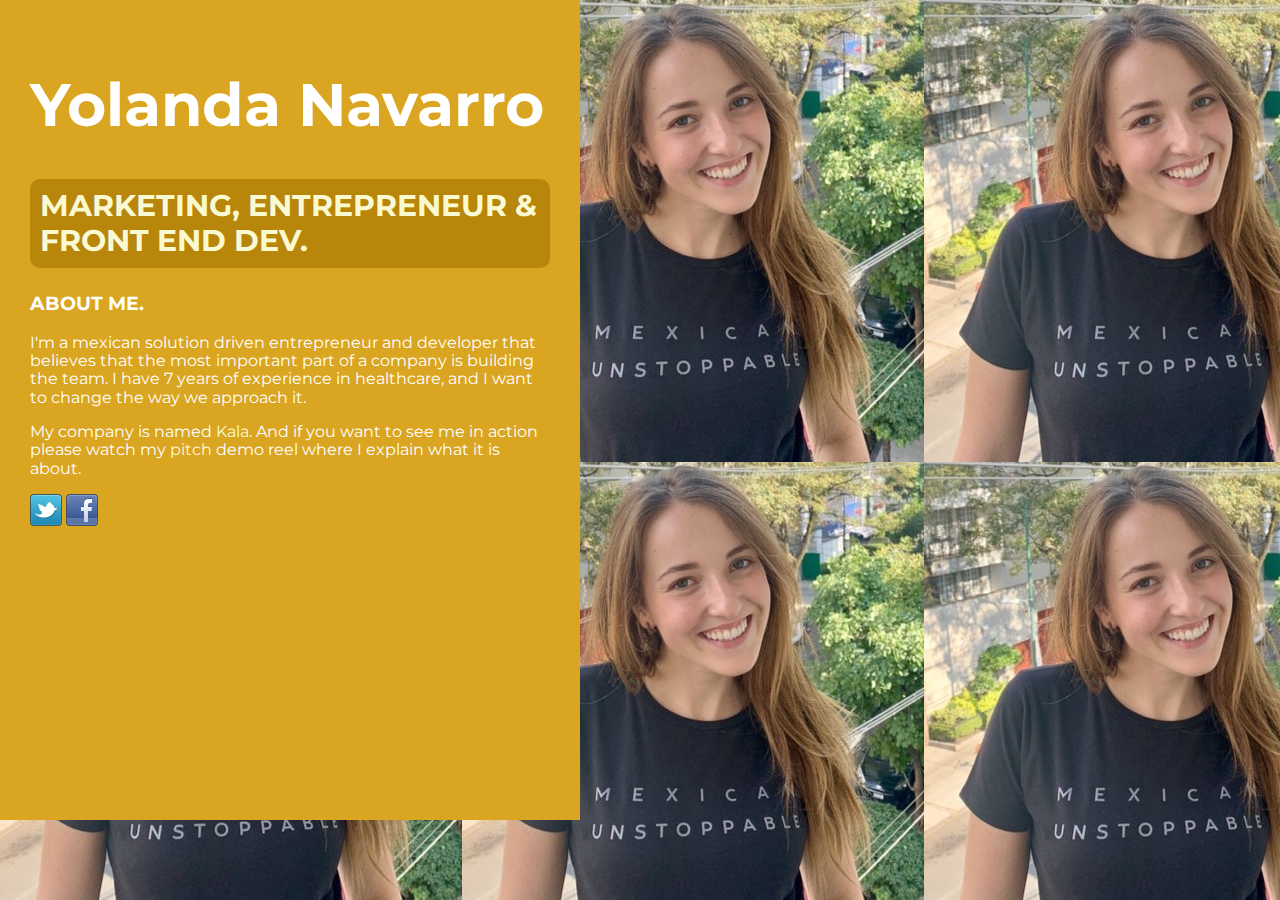
==== index.html @ a446184e "cambio de nombre al documento" ====
<!DOCTYPE html>
<html lang="en">
<head>
    	<meta charset="utf-8">
    	<meta name="keywords" content="cookies, c, monster, Sesame Street">
    	<meta name="description" content="I love cookies big and small, I love cookies I love them all.">

		<title>Yolanda CV</title>

		<link rel="stylesheet" href="css/normalize.css">
		<link rel="stylesheet" href="css/styley.css">


<style type="text/css">


</style>


</head>


<body>
	<div id="container">
	<h1>Yolanda Navarro </h1>
	<h2>MARKETING, ENTREPRENEUR & FRONT END DEV.</h2>

	<h3>ABOUT ME.</h3>

	<p>I'm a mexican solution driven entrepreneur and developer that believes that the most important part of a company is building the team. I have 7 years of experience in healthcare, and I want to change the way we approach it.</p>

	<p>My company is named <a href="https://www.kalaclub.mx//" target="blank">Kala</a>. And if you want to see me in action please watch my <a href="https://www.youtube.com/channel/UCqvP89EJUXcAK4pBk0q8Ztw/featured" target="blank">pitch</a> demo reel where I explain what it is about.</p>

	<a href="https://twitter.com/#!/yolisnp" target="blank">
		<img src="images/social-twitter.png" alt="twitter" ></a>


	<a href="https://www.facebook.com/kalaclubmx/" target="blank">
		<img src="images/social-facebook.png" alt="facebook"></a>

<iframe width="460" height="215" src="https://www.youtube.com/embed/twsyM7TtLoc" title="YouTube video player" frameborder="0" allow="accelerometer; autoplay; clipboard-write; encrypted-media; gyroscope; picture-in-picture" allowfullscreen></iframe>
	
		

	<!-- END HERE --> 
	</div><!-- #container --> 
</body>
</html>
---- css/styley.css ----
/* 

Project Name: Cookie Monster 
Client: Cookie Monster
Author: Chris Castiglione | www.twitter.com/castig | www.castig.org 
Developed @ One Month in NYC 

*/
@import url('https://fonts.googleapis.com/css2?family=Montserrat:wght@300&display=swap');

body {
	background: url('../images/yoli.jpg');
	/* the follow is the code to have the image display as a full page */
	
	font-family: 'Montserrat' ,sans-serif;

}



#container 
{
	background-color: goldenrod;
	color: white;
	width: 520px;
	padding: 30px;
	border: 10px;
	
 
}
h1
{
	font-size: 60px;
	font-style: bold;

}

h2
{
	font-size: 30px;
	color: lightgoldenrodyellow;
	background: darkgoldenrod;
	border-image-outset: 1px;
	padding: 10px;
	border-radius: 10px;
 
}

a
{
	
	color: lightgoldenrodyellow;
	text-decoration: blink;

}
iframe {
	padding: 20px;
}
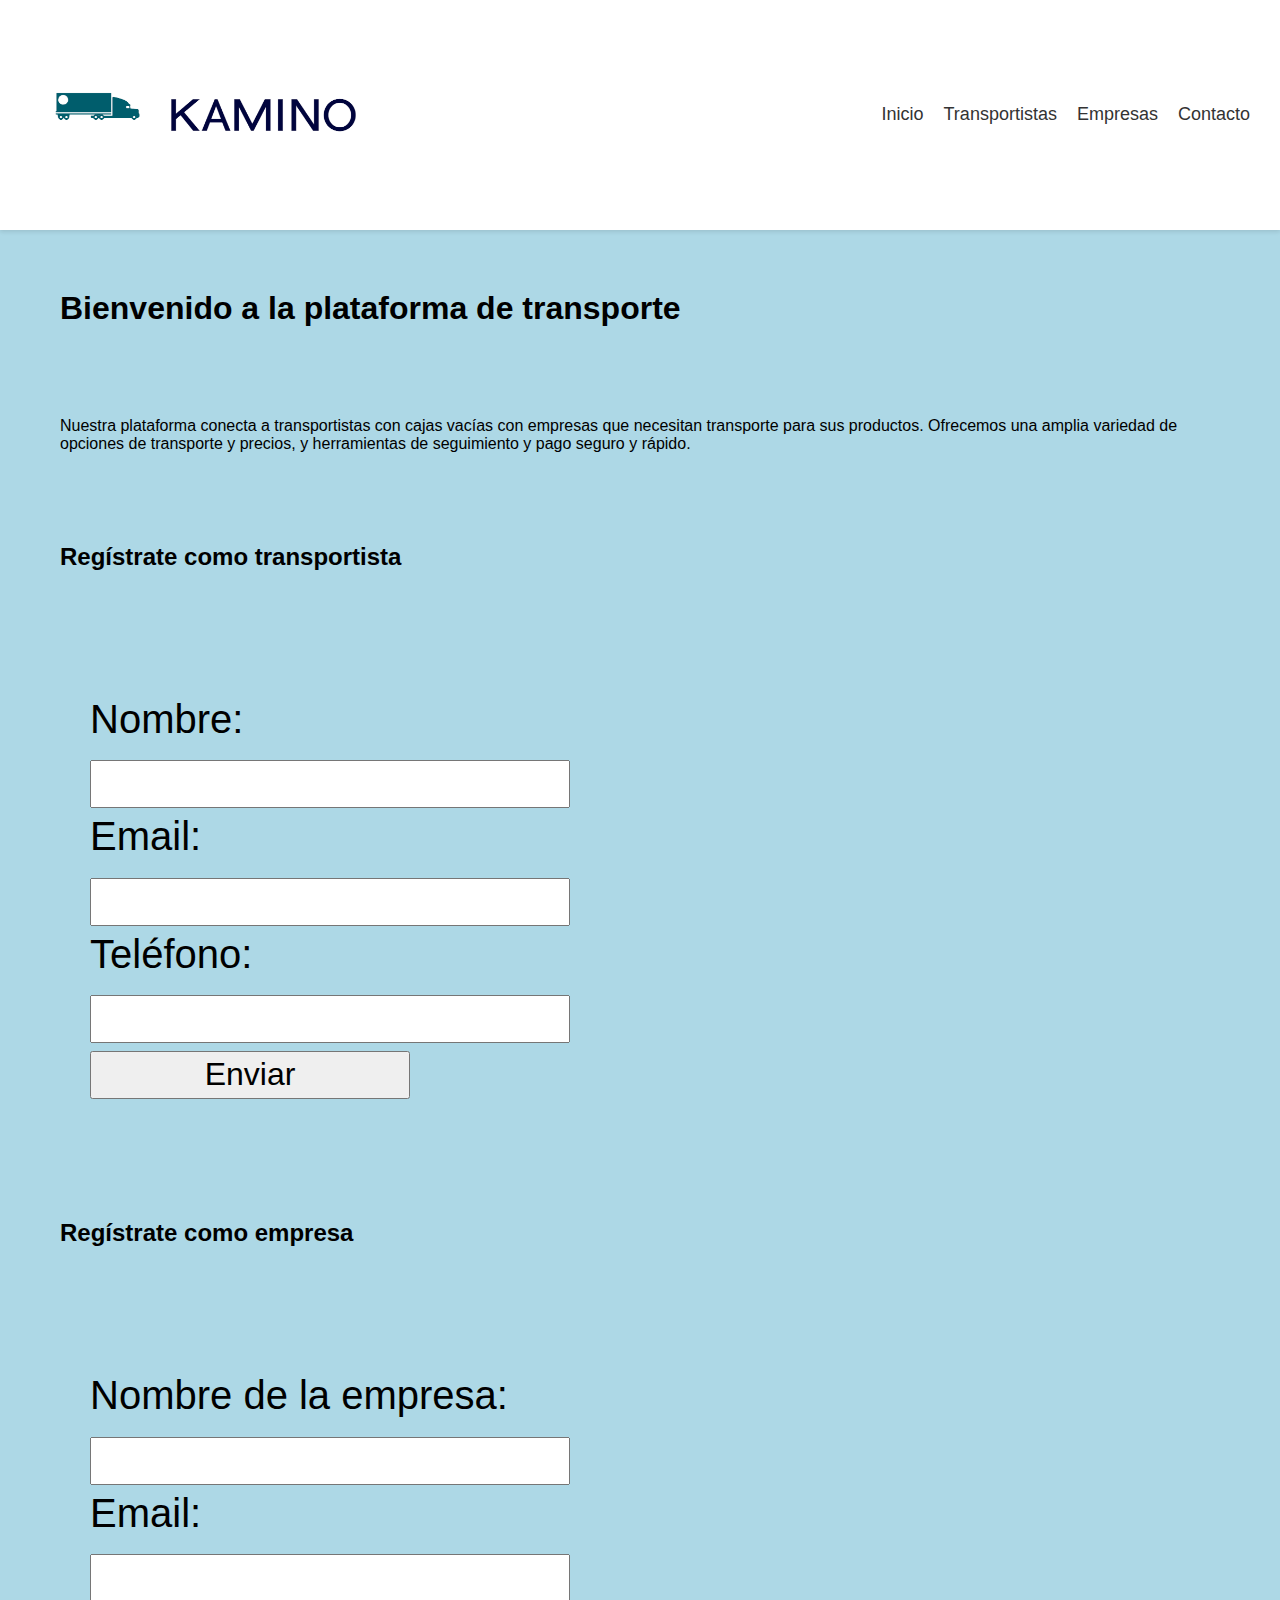
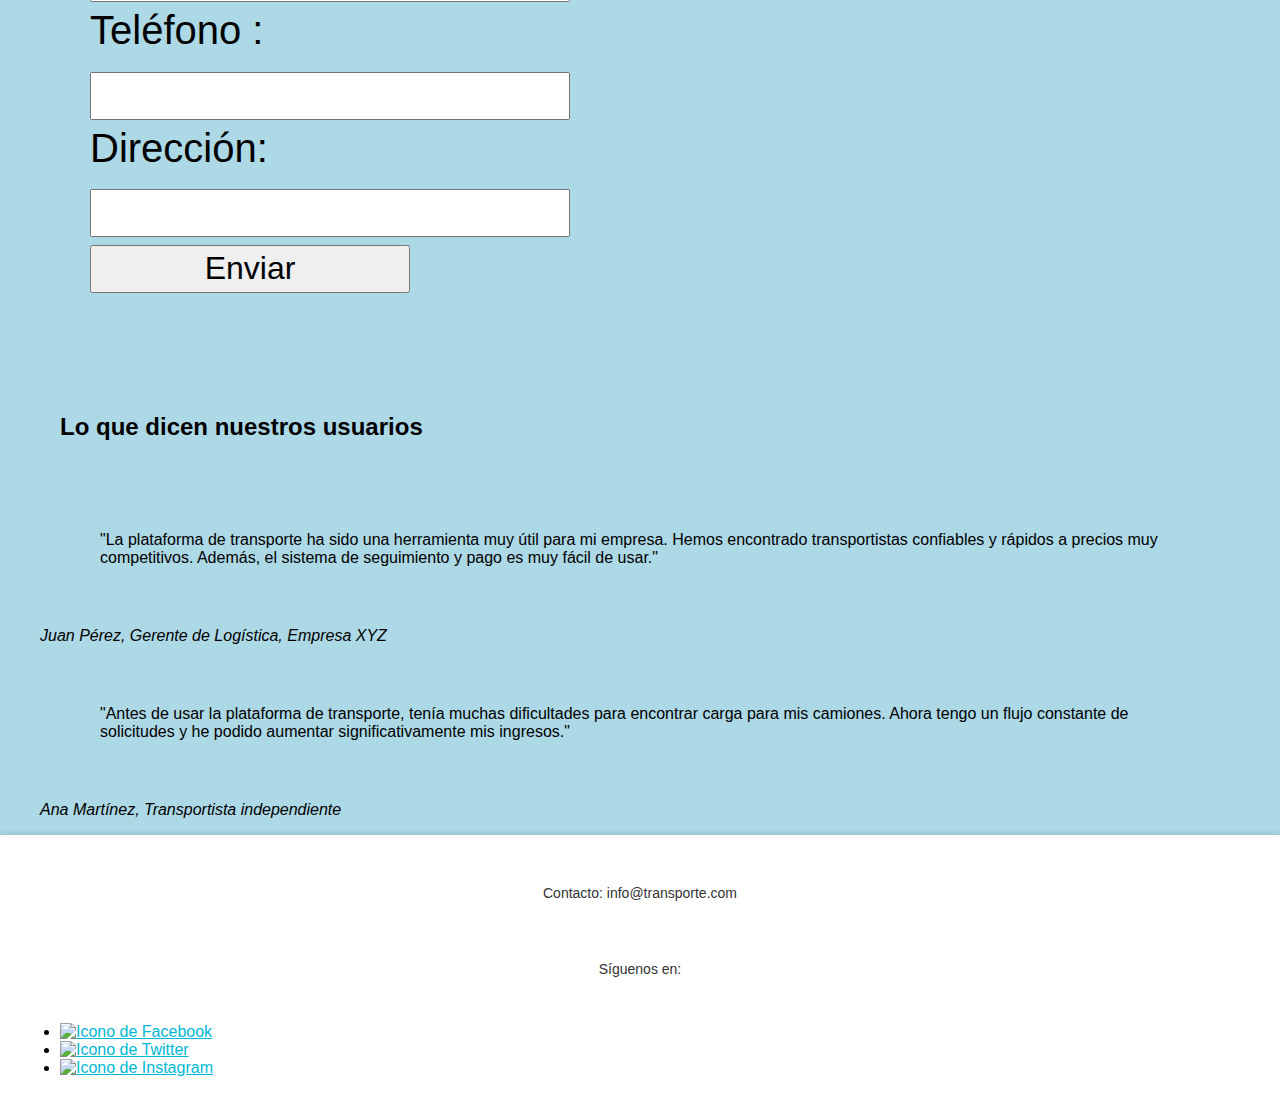
==== commit c6d764c1: "cambio a kamino" ====
--- a/index.html
+++ b/index.html
@@ -1,52 +1,223 @@
 <!DOCTYPE html>
-<html lang="en">
+<html>
 <head>
-    	<meta charset="utf-8">
-    	<meta name="keywords" content="cookies, c, monster, Sesame Street">
-    	<meta name="description" content="I love cookies big and small, I love cookies I love them all.">
-
-		<title>Yolanda CV</title>
-
-		<link rel="stylesheet" href="css/normalize.css">
-		<link rel="stylesheet" href="css/styley.css">
-
-
-<style type="text/css">
-
-
-</style>
+  <title>Plataforma de transporte</title>
+  <style type="text/css">
+    * {
+  box-sizing: border-box;
+}
+
+body {
+  font-family: Verdana, Geneva, sans-serif;
+  margin: 0;
+  background-color: lightblue;
+}
+
+header {
+  display: flex;
+  align-items: center;
+  justify-content: space-between;
+  padding: 20px;
+  background-color: white;
+  box-shadow: 0 2px 4px rgba(0, 0, 0, 0.1);
+}
+
+header h1 {
+  margin: 0;
+  font-size: 24px;
+  color: #00b8d4;
+  font-size: 2rem;
+}
+
+header nav {
+  display: flex;
+}
+
+header nav ul {
+  list-style: none;
+  margin: 0;
+  padding: 0;
+  display: flex;
+
+}
+
+header nav li {
+  margin: 0 10px;
+}
+
+header nav a {
+  text-decoration: none;
+  color: #333;
+  font-size: 18px;
+}
+
+header nav a:hover {
+  color: #00b8d4;
+}
+
+main {
+  display: flex;
+  flex-direction: column;
+  align-items: center;
+  padding: 20px;
+}
+
+main h2 {
+  font-size: 36px;
+  margin: 20px 0;
+  text-align: center;
+}
+
+main .services {
+  display: flex;
+  flex-wrap: wrap;
+  justify-content: space-between;
+  width: 80%;
+  margin: 20px 0;
+}
+
+main .services .service {
+  width: 30%;
+  text-align: center;
+}
+
+main .services .service img {
+  width: 50%;
+  margin: 20px 0;
+}
+
+main .services .service h3 {
+  font-size: 24px;
+  margin: 10px 0;
+}
+
+main .services .service p {
+  font-size: 18px;
+  line-height: 24px;
+  width: 80%;
+  margin: 0 auto;
+}
+
+footer {
+  background-color: white;
+  padding: 20px;
+  box-shadow: 0 -2px 4px rgba(0, 0, 0, 0.1);
+}
+
+footer p {
+  font-size: 14px;
+  text-align: center;
+  color: #333;
+  margin: 0;
+}
+
+footer a {
+  color: #00b8d4;
+}
+.logo{
+  width: 370px;
+}
+h1, h2,h3,p {padding: 30px;
+margin: 30px;
+}
+.padd {padding: 45px;
+margin: 45px;
+font-size: 2.5rem;
+line-height: 3.5rem;
+
+}
+.caja{
+  width: 30rem;
+  height: 3rem;
+}
+
+.menu 
+{}
+.enviar{
+  font-size: 2rem;
+  width: 20rem;
+  height: 3rem;
+}
+
+
+
+
+  </style>
 
 
 </head>
-
-
 <body>
-	<div id="container">
-	<h1>Yolanda Navarro </h1>
-	<h2>MARKETING, ENTREPRENEUR & FRONT END DEV.</h2>
-
-	<h3>ABOUT ME.</h3>
-
-	<p>I'm a mexican solution driven entrepreneur and developer that believes that the most important part of a company is building the team. I have 7 years of experience in healthcare, and I want to change the way we approach it.</p>
-
-	<p>My company is named <a href="https://www.kalaclub.mx//" target="blank">Kala</a>. And if you want to see me in action please watch my <a href="https://www.youtube.com/channel/UCqvP89EJUXcAK4pBk0q8Ztw/featured" target="blank">pitch</a> demo reel where I explain what it is about.</p>
-
-	<a href="https://twitter.com/#!/yolisnp" target="blank">
-		<img src="images/social-twitter.png" alt="twitter" ></a>
-
-
-	<a href="https://www.facebook.com/kalaclubmx/" target="blank">
-		<img src="images/social-facebook.png" alt="facebook"></a>
-
-<iframe width="460" height="215" src="https://www.youtube.com/embed/twsyM7TtLoc" title="YouTube video player" frameborder="0" allow="accelerometer; autoplay; clipboard-write; encrypted-media; gyroscope; picture-in-picture" allowfullscreen></iframe>
-	
-		
-
-	<!-- END HERE --> 
-	</div><!-- #container --> 
+  <!-- Encabezado con logo y menú de navegación -->
+  <header>
+    <img src="logo.png" class="logo" alt="Logo de la plataforma de transporte">
+    <nav >
+      <ul class="menu">
+        <li><a href="#">Inicio</a></li>
+        <li><a href="#">Transportistas</a></li>
+        <li><a href="#">Empresas</a></li>
+        <li><a href="#">Contacto</a></li>
+      </ul>
+    </nav>
+  </header>
+  
+  <!-- Sección de bienvenida con información sobre la plataforma -->
+  <section>
+    <h1>Bienvenido a la plataforma de transporte</h1>
+    <p>Nuestra plataforma conecta a transportistas con cajas vacías con empresas que necesitan transporte para sus productos. Ofrecemos una amplia variedad de opciones de transporte y precios, y herramientas de seguimiento y pago seguro y rápido.</p>
+  </section>
+  
+  <!-- Sección con formulario de registro para transportistas -->
+  <section>
+    <h2>Regístrate como transportista</h2>
+    <form class="padd">
+      <label for="nombre">Nombre:</label><br>
+      <input class="caja" type="text" id="nombre" name="nombre"><br>
+      <label for="email">Email:</label><br>
+      <input class="caja" type="email" id="email" name="email"><br>
+      <label for="telefono">Teléfono:</label><br>
+      <input class="caja" type="tel" id="telefono" name="telefono"><br>
+      <input class="enviar" type="submit" value="Enviar">
+    </form> 
+  </section>
+  
+  <!-- Sección con formulario de registro para empresas -->
+  <section>
+    <h2>Regístrate como empresa</h2>
+    <form class="padd">
+      <label for="nombre">Nombre de la empresa:</label><br>
+      <input class="caja"type="text" id="nombre" name="nombre"><br>
+      <label for="email">Email:</label><br>
+      <input class="caja"type="email" id="email" name="email"><br>
+      <label for="telefono">Teléfono
+        :</label><br>
+<input class="caja"type="tel" id="telefono" name="telefono"><br>
+<label for="direccion">Dirección:</label><br>
+<input class="caja"type="text" id="direccion" name="direccion"><br>
+<input class="enviar" type="submit" value="Enviar">
+</form>
+
+  </section>
+  <!-- Sección con testimonios de usuarios satisfechos -->
+  <section>
+    <h2>Lo que dicen nuestros usuarios</h2>
+    <blockquote>
+      <p>"La plataforma de transporte ha sido una herramienta muy útil para mi empresa. Hemos encontrado transportistas confiables y rápidos a precios muy competitivos. Además, el sistema de seguimiento y pago es muy fácil de usar."</p>
+      <cite>Juan Pérez, Gerente de Logística, Empresa XYZ</cite>
+    </blockquote>
+    <blockquote>
+      <p>"Antes de usar la plataforma de transporte, tenía muchas dificultades para encontrar carga para mis camiones. Ahora tengo un flujo constante de solicitudes y he podido aumentar significativamente mis ingresos."</p>
+      <cite>Ana Martínez, Transportista independiente</cite>
+    </blockquote>
+  </section>
+  <!-- Pie de página con información de contacto y enlaces a redes sociales -->
+  <footer>
+    <p>Contacto: info@transporte.com</p>
+    <p>Síguenos en:</p>
+    <ul>
+      <li><a href="#"><img src="facebook.png" alt="Icono de Facebook"></a></li>
+      <li><a href="#"><img src="twitter.png" alt="Icono de Twitter"></a></li>
+      <li><a href="#"><img src="instagram.png" alt="Icono de Instagram"></a></li>
+    </ul>
+  </footer>
 </body>
-</html>
-
-
-
-
+</html>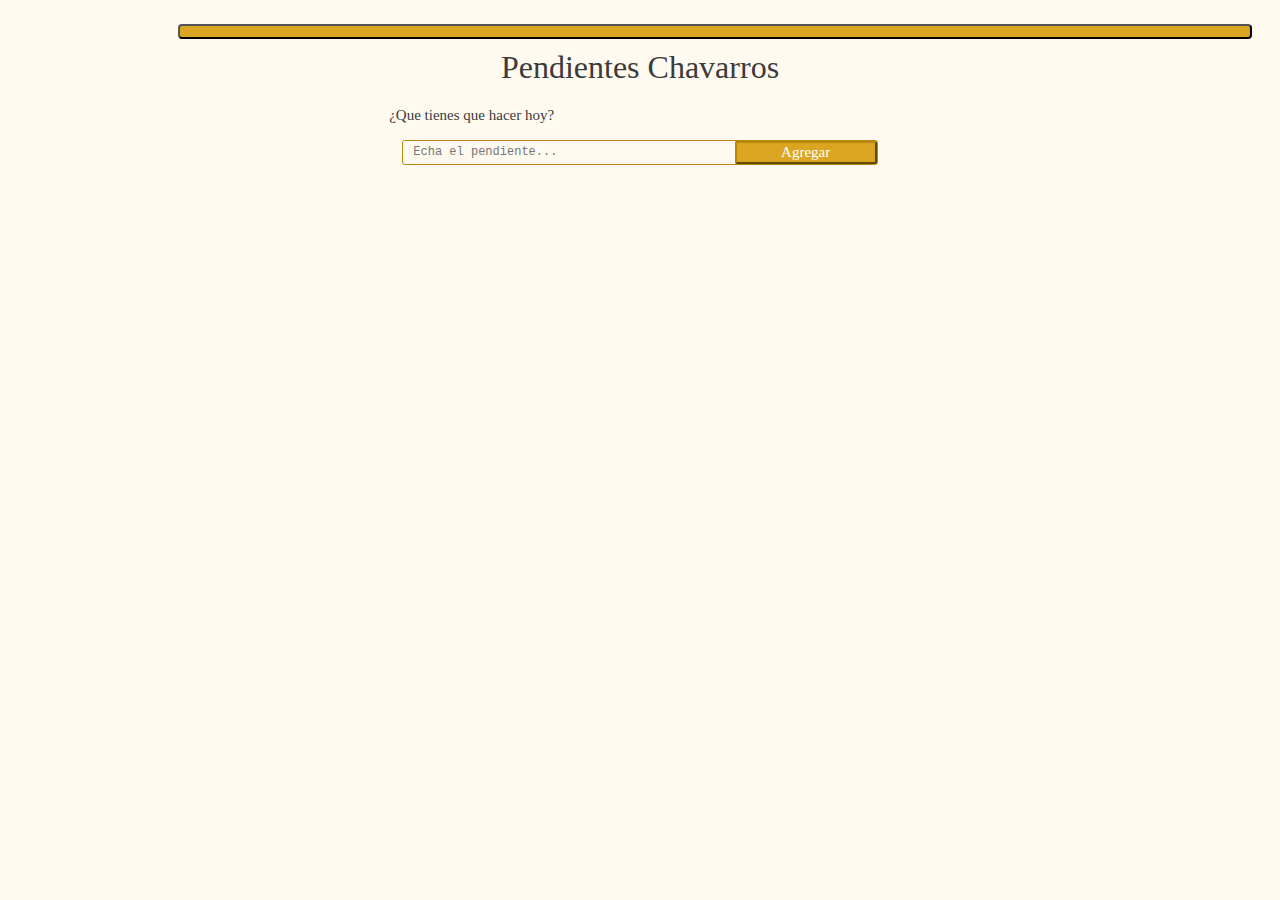
==== commit 104e3f9a: "esta bien" ====
--- a/index.html
+++ b/index.html
@@ -1,223 +1,35 @@
 <!DOCTYPE html>
-<html>
-<head>
-  <title>Plataforma de transporte</title>
-  <style type="text/css">
-    * {
-  box-sizing: border-box;
-}
+<html lang="en">
+    <head>
+        <meta charset="utf-8">
+        <meta http-equiv="X-UA-Compatible" content="IE=edge">
+        <meta name="viewport" content="width=device-width, initial-scale=1">
+        <title>Chavarros Pendientes</title>
+        <!-- CSS -->
+        <link rel="stylesheet" href="styles.css">
+        <!-- jQuery -->
+        <script src="https://ajax.googleapis.com/ajax/libs/jquery/1.11.3/jquery.min.js"></script>
+        <script src="index.js"></script>
 
-body {
-  font-family: Verdana, Geneva, sans-serif;
-  margin: 0;
-  background-color: lightblue;
-}
+    </head>
+    <body>
 
-header {
-  display: flex;
-  align-items: center;
-  justify-content: space-between;
-  padding: 20px;
-  background-color: white;
-  box-shadow: 0 2px 4px rgba(0, 0, 0, 0.1);
-}
+        
+        <button class="night" ></button>
+    
 
-header h1 {
-  margin: 0;
-  font-size: 24px;
-  color: #00b8d4;
-  font-size: 2rem;
-}
+        <div class="container">
+            <h1>Pendientes Chavarros</h1>
+                 <p>¿Que tienes que hacer hoy?</p>
+            <form class="add-items">
+                <input type="text" class="form-control" id="todo-list-item" placeholder="Echa el pendiente...">
+                <button class="add" type="submit">Agregar</button>
+            </form>
+            <ul id="list-items">
+                
+          
+            </ul>
+        </div>
 
-header nav {
-  display: flex;
-}
-
-header nav ul {
-  list-style: none;
-  margin: 0;
-  padding: 0;
-  display: flex;
-
-}
-
-header nav li {
-  margin: 0 10px;
-}
-
-header nav a {
-  text-decoration: none;
-  color: #333;
-  font-size: 18px;
-}
-
-header nav a:hover {
-  color: #00b8d4;
-}
-
-main {
-  display: flex;
-  flex-direction: column;
-  align-items: center;
-  padding: 20px;
-}
-
-main h2 {
-  font-size: 36px;
-  margin: 20px 0;
-  text-align: center;
-}
-
-main .services {
-  display: flex;
-  flex-wrap: wrap;
-  justify-content: space-between;
-  width: 80%;
-  margin: 20px 0;
-}
-
-main .services .service {
-  width: 30%;
-  text-align: center;
-}
-
-main .services .service img {
-  width: 50%;
-  margin: 20px 0;
-}
-
-main .services .service h3 {
-  font-size: 24px;
-  margin: 10px 0;
-}
-
-main .services .service p {
-  font-size: 18px;
-  line-height: 24px;
-  width: 80%;
-  margin: 0 auto;
-}
-
-footer {
-  background-color: white;
-  padding: 20px;
-  box-shadow: 0 -2px 4px rgba(0, 0, 0, 0.1);
-}
-
-footer p {
-  font-size: 14px;
-  text-align: center;
-  color: #333;
-  margin: 0;
-}
-
-footer a {
-  color: #00b8d4;
-}
-.logo{
-  width: 370px;
-}
-h1, h2,h3,p {padding: 30px;
-margin: 30px;
-}
-.padd {padding: 45px;
-margin: 45px;
-font-size: 2.5rem;
-line-height: 3.5rem;
-
-}
-.caja{
-  width: 30rem;
-  height: 3rem;
-}
-
-.menu 
-{}
-.enviar{
-  font-size: 2rem;
-  width: 20rem;
-  height: 3rem;
-}
-
-
-
-
-  </style>
-
-
-</head>
-<body>
-  <!-- Encabezado con logo y menú de navegación -->
-  <header>
-    <img src="logo.png" class="logo" alt="Logo de la plataforma de transporte">
-    <nav >
-      <ul class="menu">
-        <li><a href="#">Inicio</a></li>
-        <li><a href="#">Transportistas</a></li>
-        <li><a href="#">Empresas</a></li>
-        <li><a href="#">Contacto</a></li>
-      </ul>
-    </nav>
-  </header>
-  
-  <!-- Sección de bienvenida con información sobre la plataforma -->
-  <section>
-    <h1>Bienvenido a la plataforma de transporte</h1>
-    <p>Nuestra plataforma conecta a transportistas con cajas vacías con empresas que necesitan transporte para sus productos. Ofrecemos una amplia variedad de opciones de transporte y precios, y herramientas de seguimiento y pago seguro y rápido.</p>
-  </section>
-  
-  <!-- Sección con formulario de registro para transportistas -->
-  <section>
-    <h2>Regístrate como transportista</h2>
-    <form class="padd">
-      <label for="nombre">Nombre:</label><br>
-      <input class="caja" type="text" id="nombre" name="nombre"><br>
-      <label for="email">Email:</label><br>
-      <input class="caja" type="email" id="email" name="email"><br>
-      <label for="telefono">Teléfono:</label><br>
-      <input class="caja" type="tel" id="telefono" name="telefono"><br>
-      <input class="enviar" type="submit" value="Enviar">
-    </form> 
-  </section>
-  
-  <!-- Sección con formulario de registro para empresas -->
-  <section>
-    <h2>Regístrate como empresa</h2>
-    <form class="padd">
-      <label for="nombre">Nombre de la empresa:</label><br>
-      <input class="caja"type="text" id="nombre" name="nombre"><br>
-      <label for="email">Email:</label><br>
-      <input class="caja"type="email" id="email" name="email"><br>
-      <label for="telefono">Teléfono
-        :</label><br>
-<input class="caja"type="tel" id="telefono" name="telefono"><br>
-<label for="direccion">Dirección:</label><br>
-<input class="caja"type="text" id="direccion" name="direccion"><br>
-<input class="enviar" type="submit" value="Enviar">
-</form>
-
-  </section>
-  <!-- Sección con testimonios de usuarios satisfechos -->
-  <section>
-    <h2>Lo que dicen nuestros usuarios</h2>
-    <blockquote>
-      <p>"La plataforma de transporte ha sido una herramienta muy útil para mi empresa. Hemos encontrado transportistas confiables y rápidos a precios muy competitivos. Además, el sistema de seguimiento y pago es muy fácil de usar."</p>
-      <cite>Juan Pérez, Gerente de Logística, Empresa XYZ</cite>
-    </blockquote>
-    <blockquote>
-      <p>"Antes de usar la plataforma de transporte, tenía muchas dificultades para encontrar carga para mis camiones. Ahora tengo un flujo constante de solicitudes y he podido aumentar significativamente mis ingresos."</p>
-      <cite>Ana Martínez, Transportista independiente</cite>
-    </blockquote>
-  </section>
-  <!-- Pie de página con información de contacto y enlaces a redes sociales -->
-  <footer>
-    <p>Contacto: info@transporte.com</p>
-    <p>Síguenos en:</p>
-    <ul>
-      <li><a href="#"><img src="facebook.png" alt="Icono de Facebook"></a></li>
-      <li><a href="#"><img src="twitter.png" alt="Icono de Twitter"></a></li>
-      <li><a href="#"><img src="instagram.png" alt="Icono de Instagram"></a></li>
-    </ul>
-  </footer>
-</body>
-</html>+    </body>
+</html>
--- a/styles.css
+++ b/styles.css
@@ -0,0 +1,120 @@
+body{
+  font-family: "Copperplate",fantasy;
+
+  background-color: floralwhite;
+
+    background-size: 100%;
+
+
+}
+
+.container {
+    margin: 0 auto;
+    min-width: 300px;
+    width: 40%;
+    text-align: left;
+    color: #3b3b3b;
+    
+   
+
+}
+
+form {
+    outline: 0;
+    height: 23px;
+    margin-top: 3%;
+    border: 1px solid black;
+    border-radius: 3px;
+    margin: 3%;
+    border-color: darkgoldenrod;
+  
+
+
+}
+
+input[type="text"] {
+    outline: 0;
+    width: 50%;
+    height: 20px;
+    border: none;
+    font-size: 12px;
+   font-family: "Lucida Console", "Courier New", monospace;
+    padding-left: 10px;
+    border-radius: 3px;
+  background-color: floralwhite;
+}
+
+.add {
+   
+    float: right;
+    width: 30%;
+    height: 23px;
+    color: white;
+    font-weight: 200;
+    font-size: 15px;
+    border-color: darkgoldenrod;
+    cursor: pointer;
+    background-color: goldenrod;
+    border-radius: 2px;
+  border-width:2px;
+  font-family: "Copperplate",fantasy;
+}
+
+.night {
+   
+    float: right;
+    width: 85%;
+    height: 15px;
+    background-color: goldenrod;
+    margin-top: 4px;
+    margin-right: 20px;
+    border-radius: 4px;
+    margin-bottom: 10px;
+    
+}
+
+ul {
+    padding: 0;
+    text-align: left;
+    list-style: none;
+}
+
+hr {
+    border-bottom: 0;
+    margin: 9px 0;
+    border-color: darkgoldenrod;
+}
+
+input[type="checkbox"] {
+    width: 30px;
+
+}
+
+.delete {
+    margin-right: 19px;
+    padding: 3px;
+    float: right;
+    cursor: pointer;
+    font-size: 20px;
+    font-weight: 300;
+}
+
+.completed {
+    text-decoration: line-through;
+}
+#list-items{
+    font-size: 18px;
+    font-weight: 200;
+    margin: 9px;
+}
+p{
+    font-size: 15px;
+    font-family: "Copperplate",fantasy;
+    margin: 2px;
+}
+h1{
+    font-family: "Copperplate",fantasy;
+    margin-top: 20px;
+    text-align: center;
+    font-weight: 500;
+}
